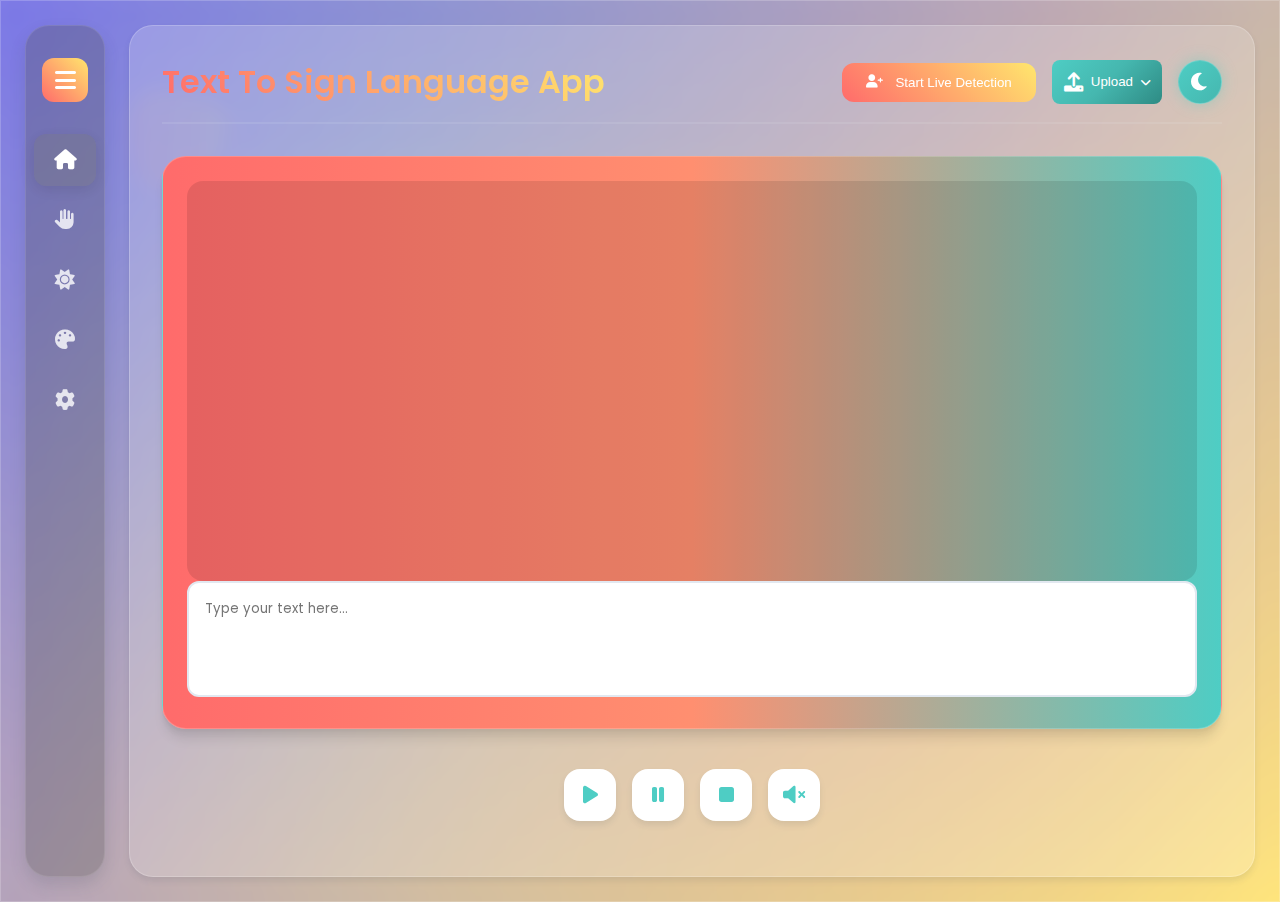
==== index.html @ d0c61759 "half done" ====
<!DOCTYPE html>
<html lang="en">
  <head>
    <meta charset="UTF-8" />
    <meta name="viewport" content="width=device-width, initial-scale=1.0" />
    <title>Text To Sign Language App</title>

    <!-- Fonts and Icons -->
    <link
      href="https://fonts.googleapis.com/css?family=Poppins:400,500,600&display=swap"
      rel="stylesheet"
    />
    <link
      rel="stylesheet"
      href="https://cdnjs.cloudflare.com/ajax/libs/font-awesome/6.0.0/css/all.min.css"
    />

    <!-- Custom CSS -->
    <link href="/css/main.css" rel="stylesheet" />

    <!-- Add this line -->
    <link rel="icon" href="data:," />
  </head>
  <body>
    <!-- Background Animations -->
    <div class="animated-background">
      <div class="floating-element shape-1"></div>
      <div class="floating-element shape-2"></div>
      <div class="floating-element shape-3"></div>
      <div class="floating-element shape-4"></div>
    </div>

    <!-- Main App Container -->
    <div class="app-container">
      <!-- Sidebar -->
      <aside class="sidebar collapsed">
        <div class="sidebar-logo">
          <i class="fas fa-bars"></i>
        </div>
        <ul class="sidebar-menu">
          <li class="sidebar-menu-item active">
            <i class="fas fa-home"></i>
            <span>Home</span>
          </li>
          <li class="sidebar-menu-item">
            <i class="fas fa-hand"></i>
            <span>Skin Detection</span>
          </li>
          <li class="sidebar-menu-item">
            <i class="fas fa-sun"></i>
            <span>Brightness Control</span>
          </li>
          <li class="sidebar-menu-item">
            <i class="fas fa-palette"></i>
            <span>Color Correction</span>
          </li>
          <li class="sidebar-menu-item settings-btn">
            <i class="fas fa-cog"></i>
            <span>Settings</span>
          </li>
        </ul>
      </aside>

      <!-- Main Content -->
      <main class="main-content">
        <header class="header">
          <h1 class="header-title">Text To Sign Language App</h1>
          <div class="upload-buttons">
            <button
              class="start-live-detection"
              id="start-live-detection"
              onclick="window.location.href='http://127.0.0.1:5000'"
            >
              <i class="fas fa-user-plus"></i>
              <span>Start Live Detection</span>
            </button>

            <div class="upload-dropdown">
              <button class="upload-btn">
                <i class="fas fa-upload"></i>
                Upload
                <i class="fas fa-chevron-down"></i>
              </button>
              <div class="upload-dropdown-content">
                <label class="upload-option" role="button">
                  <i class="fas fa-video"></i>
                  Upload Video
                  <input
                    type="file"
                    accept="video/*"
                    class="file-input"
                    id="videoInput"
                  />
                </label>
                <label class="upload-option" role="button">
                  <i class="fas fa-image"></i>
                  Upload Image
                  <input
                    type="file"
                    accept="image/*"
                    class="file-input"
                    id="imageInput"
                  />
                </label>
              </div>
            </div>

            <button class="theme-toggle" id="themeToggle">
              <i class="fas fa-moon"></i>
            </button>
          </div>
        </header>

        <div class="video-container">
          <div id="video-output"></div>
          <canvas id="inputVideo" style="display: none"></canvas>
          <canvas id="skinMask" style="display: none"></canvas>
          <textarea
            id="text-input"
            placeholder="Type your text here..."
            rows="4"
          ></textarea>
        </div>

        <div class="controls">
          <button
            class="control-btn"
            id="startBtn"
            onclick="toggleProcessing()"
            title="Start"
          >
            <i class="fas fa-play"></i>
          </button>
          <button class="control-btn" id="pauseBtn" title="Pause">
            <i class="fas fa-pause"></i>
          </button>
          <button class="control-btn" id="stopBtn" title="Stop">
            <i class="fas fa-stop"></i>
          </button>
          <button class="control-btn" id="muteBtn" title="Mute">
            <i class="fas fa-volume-mute"></i>
          </button>
        </div>
      </main>
    </div>

    <!-- Add this before the closing body tag -->
    <div id="settingsModal" class="modal">
      <div class="modal-content">
        <div class="modal-header">
          <h2>Settings</h2>
          <span class="close-modal">&times;</span>
        </div>
        <div class="modal-body">
          <div class="settings-group">
            <label for="skinDetectionModel">Skin Detection Model:</label>
            <select id="skinDetectionModel">
              <option value="rgb">RGB Model</option>
              <option value="hsv">HSV Model</option>
              <option value="ycbcr">YCbCr Model</option>
            </select>
          </div>
          <div class="settings-group">
            <label for="colorCorrectionModel">Color Correction Model:</label>
            <select id="colorCorrectionModel">
              <option value="stretch">Stretch</option>
              <option value="whitePatch">White Patch</option>
              <option value="grayWorld">Gray World</option>
              <option value="none">None</option>
            </select>
          </div>
        </div>
        <div class="modal-footer">
          <button id="saveSettings" class="save-btn">
            <i class="fas fa-save"></i>
            Save Settings
          </button>
        </div>
      </div>
    </div>
    <!-- Scripts -->
    <script
      async
      src="https://docs.opencv.org/4.8.0/opencv.js"
      onload="onOpenCvReady();"
      type="text/javascript"
    ></script>
    <script>
      function onOpenCvReady() {
        console.log("OpenCV.js is ready");
        window.cvLoaded = true;
      }
    </script>
    <script src="./js/util.js"></script>
    <script src="./js/main.js"></script>
    <script src="./js/SkinDetection.js"></script>
    <script src="./js/BrControl.js"></script>
    <script src="./js/BrCorrection.js"></script>
  </body>
</html>
---- css/main.css ----
/* Reset and base styles */
* {
  box-sizing: border-box;
  margin: 0;
  padding: 0;
}

:root {
  --primary-color: #ff6b6b; /* Coral Red */
  --secondary-color: #4ecdc4; /* Turquoise */
  --bg-color: #f7f7f7;
  --text-color: #2c3e50; /* Dark Blue */

  /* Light theme gradients */
  --gradient-1-light: linear-gradient(45deg, #ff6b6b, #ffe66d);
  --gradient-2-light: linear-gradient(135deg, #4ecdc4, #45b7af, #2e8b84);
  --gradient-3-light: linear-gradient(to right, #ff6b6b, #ff8f70, #4ecdc4);
  --gradient-4-light: linear-gradient(315deg, #45b7af, #4ecdc4);

  /* Dark theme gradients */
  --gradient-1-dark: linear-gradient(45deg, #2c3e50, #3498db);
  --gradient-2-dark: linear-gradient(135deg, #2c3e50, #34495e, #2c3e50);
  --gradient-3-dark: linear-gradient(to right, #2c3e50, #34495e, #3498db);
  --gradient-4-dark: linear-gradient(315deg, #2c3e50, #3498db);

  /* Default to light theme */
  --gradient-1: var(--gradient-1-light);
  --gradient-2: var(--gradient-2-light);
  --gradient-3: var(--gradient-3-light);
  --gradient-4: var(--gradient-4-light);

  /* New gradients inspired by Adobe color themes */
  --gradient-5: linear-gradient(45deg, #ff6b6b, #ff8e53, #ffb347); /* Sunset */
  --gradient-10: linear-gradient(to right, #2c3e50, #3498db); /* Ocean */

  /* Updated shadows */
  --shadow-1: 0 4px 6px rgba(44, 62, 80, 0.1);
  --shadow-2: 0 8px 16px rgba(44, 62, 80, 0.15);
  --shadow-glow: 0 0 15px rgba(78, 205, 196, 0.5);
}

body {
  font-family: "Poppins", sans-serif;
  font-size: 16px;
  line-height: 1.5;
  color: var(--text-color);
  background: linear-gradient(-45deg, #4ecdc4, #ff6b6b, #ffe66d, #6c5ce7);
  background-size: 300% 300%;
  animation: gradientBG 12s ease infinite;
  position: relative;
  overflow-x: hidden;
}

/* Add overlay pattern */
body::before {
  content: "";
  position: fixed;
  top: 0;
  left: 0;
  width: 100%;
  height: 100%;
  background: linear-gradient(rgba(255, 255, 255, 0.15) 2px, transparent 2px),
    linear-gradient(90deg, rgba(255, 255, 255, 0.15) 2px, transparent 2px);
  background-size: 30px 30px;
  animation: patternMove 15s linear infinite;
  pointer-events: none;
  z-index: 0;
}

/* Add floating particles */
body::after {
  content: "";
  position: fixed;
  top: 0;
  left: 0;
  width: 100%;
  height: 100%;
  background-image: radial-gradient(
      circle at 30% 20%,
      rgba(78, 205, 196, 0.2) 0%,
      rgba(78, 205, 196, 0) 60%
    ),
    radial-gradient(
      circle at 70% 60%,
      rgba(255, 107, 107, 0.2) 0%,
      rgba(255, 107, 107, 0) 60%
    ),
    radial-gradient(
      circle at 40% 80%,
      rgba(255, 230, 109, 0.2) 0%,
      rgba(255, 230, 109, 0) 60%
    );
  animation: floatingParticles 8s ease-in-out infinite;
  pointer-events: none;
  z-index: 0;
}

/* Main container */
.app-container {
  width: 100%;
  min-height: 100vh;
  background: rgba(255, 255, 255, 0.1);
  backdrop-filter: blur(10px);
  -webkit-backdrop-filter: blur(10px);
  border: 1px solid rgba(255, 255, 255, 0.2);
  box-shadow: 0 8px 32px 0 rgba(31, 38, 135, 0.37);
  z-index: 1;
  position: relative;
  display: grid;
  grid-template-columns: auto 1fr;
  gap: 1.5rem;
  padding: 1.5rem;
  transition: all 0.3s ease;
}

/* Add media queries for responsive design */
@media screen and (max-width: 1024px) {
  .app-container {
    grid-template-columns: 200px 1fr;
    padding: 1rem;
    gap: 1rem;
  }
}

@media screen and (max-width: 768px) {
  .app-container {
    grid-template-columns: 1fr;
    backdrop-filter: none;
    -webkit-backdrop-filter: none;
    background: rgba(255, 255, 255, 0.15);
  }

  .sidebar {
    position: fixed;
    left: -250px;
    top: 0;
    height: 100vh;
    z-index: 1000;
    transition: left 0.3s ease;
  }

  .sidebar.active {
    left: 0;
  }

  .main-content {
    backdrop-filter: none;
    -webkit-backdrop-filter: none;
    background: rgba(255, 255, 255, 0.15);
  }
}

/* Sidebar */
.sidebar {
  width: 250px;
  background: var(--gradient-2);
  backdrop-filter: blur(10px);
  -webkit-backdrop-filter: blur(10px);
  border: 1px solid rgba(255, 255, 255, 0.1);
  border-radius: 24px;
  padding: 2rem 1.5rem;
  box-shadow: var(--shadow-2);
  height: calc(100vh - 3rem);
  position: sticky;
  top: 1.5rem;
  transition: all 0.3s ease;
  color: #f8fafc;
}

.sidebar.collapsed {
  width: 80px;
  padding: 2rem 0.5rem;
}

.sidebar.collapsed .sidebar-menu-item span {
  display: none;
}

.sidebar.collapsed .sidebar-menu-item i {
  font-size: 1.25rem;
  margin: 0;
}

.sidebar.collapsed:hover {
  width: 250px;
  padding: 2rem 1.5rem;
}

.sidebar.collapsed:hover .sidebar-menu-item {
  justify-content: flex-start;
  padding: 1rem;
}

.sidebar.collapsed:hover .sidebar-menu-item span {
  display: inline;
}

.sidebar.collapsed:hover .sidebar-menu-item i {
  font-size: 1rem;
  margin-right: 0.75rem;
}

.sidebar-logo {
  width: 46px;
  height: 44px;
  background: var(--gradient-1);
  border-radius: 12px;
  margin: 0 auto 2rem auto;
  position: relative;
  overflow: hidden;
  display: flex;
  align-items: center;
  justify-content: center;
  cursor: pointer;
}

.sidebar-logo i {
  font-size: 1.5rem;
  color: white;
}

.sidebar-menu {
  list-style: none;
}

.sidebar-menu-item {
  padding: 1rem;
  margin-bottom: 0.5rem;
  border-radius: 12px;
  cursor: pointer;
  transition: all 0.3s ease;
  display: flex;
  align-items: center;
  gap: 0.75rem;
  color: rgba(255, 255, 255, 0.8);
}

.sidebar.collapsed .sidebar-menu-item {
  justify-content: center;
  padding: 1rem 0;
}

.sidebar.collapsed .sidebar-menu-item span {
  display: none;
}

.sidebar.collapsed .sidebar-menu-item i {
  font-size: 1.25rem;
  margin: 0;
}

.sidebar-menu-item:hover {
  background: rgba(255, 255, 255, 0.1);
  transform: translateX(5px);
  color: white;
}

.sidebar-menu-item.active {
  background: rgba(255, 255, 255, 0.15);
  color: white;
  box-shadow: 0 4px 15px rgba(0, 0, 0, 0.1);
  backdrop-filter: blur(10px);
}

.sidebar-menu-item i {
  font-size: 1.25rem;
}

/* Main content */
.main-content {
  transition: all 0.3s ease;
  width: 100%;
  flex: 1;
  padding: 2rem;
  background: rgba(255, 255, 255, 0.1);
  backdrop-filter: blur(10px);
  -webkit-backdrop-filter: blur(10px);
  border: 1px solid rgba(255, 255, 255, 0.2);
  border-radius: 24px;
  box-shadow: var(--shadow-1);
}

.header {
  display: flex;
  justify-content: space-between;
  align-items: center;
  margin-bottom: 2rem;
  padding-bottom: 1rem;
  border-bottom: 2px solid rgba(240, 242, 245, 0.1);
}

.header-title {
  font-size: 2rem;
  font-weight: 600;
  background: var(--gradient-1);
  background-clip: text;
  -webkit-text-fill-color: transparent;
}

.start-live-detection {
  display: flex;
  align-items: center;
  gap: 0.75rem;
  padding: 0.75rem 1.5rem;
  background: var(--gradient-1);
  border: none;
  border-radius: 12px;
  color: white;
  cursor: pointer;
  transition: var(--transition);
  font-weight: 500;
}

.start-live-detection:hover {
  transform: translateY(-2px);
  box-shadow: var(--shadow-2);
}

/* Video container */
.video-container {
  background: var(--gradient-3);
  color: white;
  border-radius: 24px;
  padding: 1.5rem;
  margin-bottom: 1.5rem;
  min-height: 400px;
  position: relative;
  box-shadow: 0 2.8px 2.2px rgba(0, 0, 0, 0.034),
    0 6.7px 5.3px rgba(0, 0, 0, 0.048), 0 12.5px 10px rgba(0, 0, 0, 0.06);
  border: 1px solid rgba(248, 250, 252, 0.1);
}

@media screen and (max-width: 480px) {
  .video-container {
    padding: 1rem;
    min-height: 300px;
  }

  .controls {
    gap: 0.5rem;
  }

  .control-btn {
    width: 44px;
    height: 44px;
  }
}

#video-output {
  width: 100%;
  height: 100%;
  display: flex;
  justify-content: center;
  align-items: center;
  background: rgba(0, 0, 0, 0.1);
  border-radius: 12px;
  overflow: hidden;
}

#video-output video,
#video-output img {
  max-width: 100%;
  max-height: 100%;
  object-fit: contain;
  border-radius: 16px;
}

#text-input {
  width: 100%;
  padding: 1rem;
  border: 2px solid #e2e8f0;
  border-radius: 12px;
  resize: none;
  font-family: inherit;
  transition: var(--transition);
}

#text-input:focus {
  outline: none;
  border-color: var(--primary-color);
  box-shadow: var(--shadow-1);
}

/* Controls */
.controls {
  display: flex;
  justify-content: center;
  gap: 1rem;
  padding: 1rem;
}

.control-btn {
  width: 52px;
  height: 52px;
  background: white;
  backdrop-filter: blur(10px);
  border: 1px solid rgba(255, 255, 255, 0.2);
  border-radius: 16px;
  cursor: pointer;
  transition: all 0.3s ease;
  box-shadow: var(--shadow-1);
  color: var(--secondary-color);
  position: relative;
  overflow: hidden;
  display: flex;
  align-items: center;
  justify-content: center;
}

/* Light mode button hover effects */
#startBtn:hover {
  background: var(--gradient-1-light);
  color: white;
  transform: translateY(-3px);
  box-shadow: 0 6px 15px rgba(255, 107, 107, 0.4);
}

#pauseBtn:hover {
  background: var(--gradient-2-light);
  color: white;
  transform: translateY(-3px);
  box-shadow: 0 6px 15px rgba(78, 205, 196, 0.4);
}

#stopBtn:hover {
  background: var(--gradient-3-light);
  color: white;
  transform: translateY(-3px);
  box-shadow: 0 6px 15px rgba(255, 143, 112, 0.4);
}

#muteBtn:hover {
  background: var(--gradient-4-light);
  color: white;
  transform: translateY(-3px);
  box-shadow: 0 6px 15px rgba(78, 205, 196, 0.4);
}

/* Dark mode button hover effects */
[data-theme="dark"] .control-btn {
  background: rgba(44, 62, 80, 0.8);
  color: #fff;
  border-color: rgba(52, 152, 219, 0.3);
}

[data-theme="dark"] #startBtn:hover {
  background: var(--gradient-1-dark);
  color: white;
  transform: translateY(-3px);
  box-shadow: 0 6px 15px rgba(52, 152, 219, 0.3);
}

[data-theme="dark"] #pauseBtn:hover {
  background: var(--gradient-2-dark);
  color: white;
  transform: translateY(-3px);
  box-shadow: 0 6px 15px rgba(52, 152, 219, 0.3);
}

[data-theme="dark"] #stopBtn:hover {
  background: var(--gradient-3-dark);
  color: white;
  transform: translateY(-3px);
  box-shadow: 0 6px 15px rgba(52, 152, 219, 0.3);
}

[data-theme="dark"] #muteBtn:hover {
  background: var(--gradient-4-dark);
  color: white;
  transform: translateY(-3px);
  box-shadow: 0 6px 15px rgba(52, 152, 219, 0.3);
}

/* Add shine effect on hover */
.control-btn::after {
  content: "";
  position: absolute;
  top: -50%;
  left: -50%;
  width: 200%;
  height: 200%;
  background: linear-gradient(
    transparent,
    rgba(255, 255, 255, 0.2),
    transparent
  );
  transform: rotate(45deg);
  transition: 0.3s;
  opacity: 0;
}

.control-btn:hover::after {
  opacity: 1;
  transform: rotate(45deg) translateY(100%);
}

/* Disabled state */
.control-btn:disabled {
  opacity: 0.5;
  cursor: not-allowed;
  transform: none !important;
  background: #ccc !important;
  box-shadow: none !important;
}

.control-btn i {
  font-size: 1.25rem;
}

/* Dark mode styles */
[data-theme="dark"] {
  --primary-color: #ff6b6b;
  --secondary-color: #4ecdc4;
  --bg-color: #1a1a1a;
  --text-color: #ffffff;

  /* Dark mode gradients */
  --gradient-1: var(--gradient-1-dark);
  --gradient-2: var(--gradient-2-dark);
  --gradient-3: var(--gradient-3-dark);
  --gradient-4: var(--gradient-4-dark);
  --gradient-5: linear-gradient(45deg, #cc4747, #ff6b6b, #ff8e53);
  --gradient-10: linear-gradient(to right, #1a252f, #2c3e50);

  /* Updated shadows */
  --shadow-1: 0 4px 6px rgba(0, 0, 0, 0.3);
  --shadow-2: 0 8px 16px rgba(0, 0, 0, 0.4);
  --shadow-glow: 0 0 15px rgba(52, 152, 219, 0.3);
}

[data-theme="dark"] .main-content,
[data-theme="dark"] .sidebar {
  background: #2d2d2d;
}

[data-theme="dark"] #video-output {
  background: rgba(0, 0, 0, 0.2);
}

[data-theme="dark"] #text-input {
  background: #1a1a1a;
  border-color: #3d3d3d;
  color: white;
}

/* Responsive design */
@media (max-width: 1024px) {
  .app-container {
    grid-template-columns: 200px 1fr;
  }
}

@media (max-width: 768px) {
  .app-container {
    grid-template-columns: 1fr;
  }

  .sidebar {
    display: none;
  }

  .header {
    flex-direction: column;
    gap: 1rem;
    text-align: center;
  }

  .controls {
    flex-wrap: wrap;
  }

  .upload-buttons {
    width: 100%;
    justify-content: center;
    flex-wrap: wrap;
  }
}

/* Animations */
@keyframes pulse {
  0% {
    transform: scale(1);
  }
  50% {
    transform: scale(1.05);
  }
  100% {
    transform: scale(1);
  }
}

.recording .control-btn#stopBtn {
  animation: pulse 2s infinite;
  background: var(--gradient-2);
  color: white;
}

/* Add these new styles after the invite-btn styles */

.theme-toggle {
  width: 44px;
  height: 44px;
  border-radius: 50%;
  border: none;
  background: var(--gradient-4);
  color: white;
  cursor: pointer;
  transition: var(--transition);
  display: flex;
  align-items: center;
  justify-content: center;
  font-size: 1.25rem;
  box-shadow: var(--shadow-1);
  box-shadow: 0 0 15px rgba(78, 205, 196, 0.4);
}

.theme-toggle:hover {
  transform: rotate(180deg) scale(1.1);
  box-shadow: 0 0 20px rgba(78, 205, 196, 0.6);
}

/* Add glass effect to the video container */
.video-container {
  backdrop-filter: blur(10px);
  -webkit-backdrop-filter: blur(10px);
  border: 1px solid rgba(255, 255, 255, 0.1);
}

/* Add gradient border to text input on focus */
#text-input:focus {
  border-image: var(--gradient-1);
  border-image-slice: 1;
}

/* Add glow effect to active control buttons */
.control-btn:active {
  box-shadow: 0 0 15px var(--primary-color);
}

/* Add smooth transition to dark mode */
.app-container,
.sidebar,
.main-content,
#video-output,
#text-input {
  transition: background-color 0.3s ease, color 0.3s ease,
    border-color 0.3s ease;
}

/* Add scrollbar styling */
::-webkit-scrollbar {
  width: 8px;
}

::-webkit-scrollbar-track {
  background: var(--bg-color);
  border-radius: 4px;
}

::-webkit-scrollbar-thumb {
  background: var(--gradient-1);
  border-radius: 4px;
}

::-webkit-scrollbar-thumb:hover {
  background: var(--gradient-4);
}

/* Add loading animation for video output */
@keyframes loading {
  0% {
    background-position: 0% 50%;
  }
  50% {
    background-position: 100% 50%;
  }
  100% {
    background-position: 0% 50%;
  }
}

#video-output.loading {
  background: linear-gradient(
    90deg,
    var(--bg-color) 25%,
    var(--primary-color) 50%,
    var(--bg-color) 75%
  );
  background-size: 200% 100%;
  animation: loading 2s infinite;
}

/* Add tooltip styles */
[title] {
  position: relative;
}

[title]:hover::after {
  content: attr(title);
  position: absolute;
  bottom: 100%;
  left: 50%;
  transform: translateX(-50%);
  padding: 0.5rem 1rem;
  background: var(--gradient-1);
  color: white;
  border-radius: 8px;
  font-size: 0.875rem;
  white-space: nowrap;
  opacity: 0;
  animation: fadeIn 0.3s ease forwards;
}

@keyframes fadeIn {
  to {
    opacity: 1;
    transform: translateX(-50%) translateY(-8px);
  }
}

/* Add focus styles for accessibility */
:focus-visible {
  outline: 2px solid var(--primary-color);
  outline-offset: 2px;
}

/* Add dark mode enhancements */
[data-theme="dark"] {
  --gradient-1: var(--gradient-1-dark);
  --gradient-2: var(--gradient-2-dark);
  --gradient-3: var(--gradient-3-dark);
  --gradient-4: var(--gradient-4-dark);
  --bg-color: #2c3e50;
  --text-color: #f7f7f7;
  --shadow-1: 0 4px 6px rgba(0, 0, 0, 0.3);
  --shadow-2: 0 8px 16px rgba(0, 0, 0, 0.4);
  --shadow-glow: 0 0 15px rgba(52, 152, 219, 0.3);
}

[data-theme="dark"] .sidebar-logo::after {
  background: linear-gradient(45deg, transparent, rgba(255, 255, 255, 0.1));
}

[data-theme="dark"] .theme-toggle {
  background: var(--gradient-4);
}

/* Add mobile menu button for responsive design */
.mobile-menu-btn {
  display: none;
  width: 44px;
  height: 44px;
  border-radius: 12px;
  border: none;
  background: var(--gradient-1);
  color: white;
  cursor: pointer;
  font-size: 1.25rem;
}

@media (max-width: 768px) {
  .mobile-menu-btn {
    display: flex;
    align-items: center;
    justify-content: center;
    position: fixed;
    bottom: 2rem;
    right: 2rem;
    z-index: 100;
    box-shadow: var(--shadow-2);
  }

  .mobile-menu-btn:hover {
    transform: scale(1.1);
  }
}

/* Update dark mode sidebar */
[data-theme="dark"] .sidebar {
  background: linear-gradient(135deg, #1a1f35 0%, #0f1322 100%);
}

[data-theme="dark"] .sidebar-menu-item:hover {
  background: rgba(255, 255, 255, 0.05);
}

[data-theme="dark"] .sidebar-menu-item.active {
  background: rgba(255, 255, 255, 0.1);
}

/* Add animated gradient border to active elements */
.sidebar-menu-item.active,
#text-input:focus,
.invite-btn:hover {
  position: relative;
}

.sidebar-menu-item.active::before,
#text-input:focus::before,
.invite-btn:hover::before {
  display: none;
}

/* Add glass morphism effect */
.video-container,
.control-btn,
.theme-toggle {
  backdrop-filter: blur(10px);
  -webkit-backdrop-filter: blur(10px);
  border: 1px solid rgba(255, 255, 255, 0.2);
}

/* Add hover animations */
.sidebar-menu-item:hover,
.control-btn:hover,
.theme-toggle:hover {
  transform: translateY(-3px) scale(1.05);
  box-shadow: var(--shadow-glow);
}

/* Add pulse animation to active elements */
@keyframes pulse {
  0% {
    box-shadow: 0 0 0 0 rgba(0, 198, 255, 0.4);
  }
  70% {
    box-shadow: 0 0 0 10px rgba(0, 198, 255, 0);
  }
  100% {
    box-shadow: 0 0 0 0 rgba(0, 198, 255, 0);
  }
}

.recording .control-btn#stopBtn,
.sidebar-menu-item.active {
  animation: pulse 2s infinite;
}

/* Add ripple effect for buttons */
@keyframes ripple {
  to {
    transform: scale(4);
    opacity: 0;
  }
}

.control-btn:active::after {
  content: "";
  position: absolute;
  top: 50%;
  left: 50%;
  width: 5px;
  height: 5px;
  background: rgba(255, 255, 255, 0.5);
  opacity: 1;
  border-radius: 100%;
  transform: scale(1);
  animation: ripple 0.6s linear;
}

/* Animations */
@keyframes gradientBG {
  0% {
    background-position: 0% 0%;
  }
  50% {
    background-position: 100% 100%;
  }
  100% {
    background-position: 0% 0%;
  }
}

@keyframes patternMove {
  0% {
    transform: translateX(0) translateY(0) rotate(0deg);
  }
  100% {
    transform: translateX(30px) translateY(30px) rotate(5deg);
  }
}

@keyframes floatingParticles {
  0%,
  100% {
    transform: translateY(0) scale(1) rotate(0deg);
  }
  50% {
    transform: translateY(-30px) scale(1.2) rotate(5deg);
  }
}

/* Update main content background for better contrast */
.main-content {
  background: rgba(255, 255, 255, 0.1);
  backdrop-filter: blur(10px);
  -webkit-backdrop-filter: blur(10px);
  border: 1px solid rgba(255, 255, 255, 0.2);
}

/* Update sidebar background */
.sidebar {
  background: rgba(0, 0, 0, 0.2);
  backdrop-filter: blur(10px);
  -webkit-backdrop-filter: blur(10px);
  border: 1px solid rgba(255, 255, 255, 0.1);
}

/* Dark mode adjustments */
[data-theme="dark"] body {
  background: linear-gradient(-45deg, #2e8b84, #cc4747, #b8a532, #4a3b8a);
  background-size: 300% 300%;
}

[data-theme="dark"] .app-container {
  background: rgba(0, 0, 0, 0.2);
}

[data-theme="dark"] .main-content {
  background: rgba(0, 0, 0, 0.3);
}

[data-theme="dark"] .sidebar {
  background: rgba(0, 0, 0, 0.4);
}

/* Add new animation for sidebar pattern */
@keyframes patternShift {
  0% {
    background-position: 0 0, 10px 10px;
  }
  100% {
    background-position: 20px 20px, 30px 30px;
  }
}

/* Add styles for the upload buttons container */
.upload-buttons {
  display: flex;
  align-items: center;
  gap: 1rem;
  justify-content: flex-end;
}

/* Style for the upload button */
.upload-btn {
  display: flex;
  align-items: center;
  gap: 0.75rem;
  padding: 0.75rem 1.5rem;
  background: var(--gradient-3);
  border: none;
  border-radius: 12px;
  color: white;
  cursor: pointer;
  transition: var(--transition);
  font-weight: 500;
  white-space: nowrap;
}

.upload-btn:hover {
  transform: translateY(-2px);
  box-shadow: var(--shadow-2);
}

/* Remove old dropdown styles */
.upload-dropdown,
.upload-dropdown-content,
.upload-option {
  display: block;
}

/* Style for the upload dropdown */
.upload-dropdown {
  position: relative;
  display: inline-block;
}

.upload-btn {
  display: flex;
  align-items: center;
  gap: 0.75rem;
  padding: 0.75rem 1.5rem;
  background: var(--gradient-3);
  border: none;
  border-radius: 12px;
  color: white;
  cursor: pointer;
  transition: var(--transition);
  font-weight: 500;
  white-space: nowrap;
}

.upload-btn i:last-child {
  font-size: 0.8em;
  transition: transform 0.3s ease;
}

.upload-dropdown:hover .upload-btn i:last-child {
  transform: rotate(180deg);
}

.upload-dropdown-content {
  position: absolute;
  top: 100%;
  right: 0;
  margin-top: 0.5rem;
  background: rgba(255, 255, 255, 0.1);
  backdrop-filter: blur(10px);
  -webkit-backdrop-filter: blur(10px);
  border: 1px solid rgba(255, 255, 255, 0.2);
  border-radius: 12px;
  overflow: hidden;
  min-width: 200px;
  box-shadow: var(--shadow-2);
  opacity: 0;
  visibility: hidden;
  transform: translateY(-10px);
  transition: all 0.3s ease;
  z-index: 100;
}

.upload-dropdown:hover .upload-dropdown-content {
  opacity: 1;
  visibility: visible;
  transform: translateY(0);
}

.upload-option {
  display: flex;
  align-items: center;
  gap: 0.75rem;
  width: 100%;
  padding: 0.75rem 1rem;
  border: none;
  background: transparent;
  color: var(--text-color);
  cursor: pointer;
  transition: var(--transition);
  text-align: left;
  font-size: 0.95rem;
}

.upload-option:hover {
  background: var(--gradient-3);
  color: white;
}

/* Dark mode adjustments */
[data-theme="dark"] .upload-dropdown-content {
  background: rgba(0, 0, 0, 0.2);
}

[data-theme="dark"] .upload-option {
  color: white;
}

/* Responsive adjustments */
@media (max-width: 768px) {
  .upload-dropdown-content {
    position: fixed;
    top: auto;
    bottom: 100%;
    left: 50%;
    transform: translateX(-50%) translateY(-10px);
    margin-bottom: 0.5rem;
  }

  .upload-dropdown:hover .upload-dropdown-content {
    transform: translateX(-50%) translateY(0);
  }
}

/* Update upload buttons container */
.upload-buttons {
  display: flex;
  align-items: center;
  gap: 1rem;
  justify-content: flex-end;
}

/* Update upload button style to match invite button */
.upload-btn {
  display: flex;
  align-items: center;
  gap: 0.75rem;
  padding: 0.75rem 1.5rem;
  background: var(
    --gradient-3
  ); /* Using a different gradient to distinguish it */
  border: none;
  border-radius: 12px;
  color: white;
  cursor: pointer;
  transition: var(--transition);
  font-weight: 500;
}

.upload-btn:hover {
  transform: translateY(-2px);
  box-shadow: var(--shadow-2);
}

/* Ensure dropdown appears in the right place */
.upload-dropdown {
  position: relative;
  display: inline-block;
}

.upload-dropdown-content {
  right: 0; /* Align dropdown to the right */
  min-width: 180px; /* Slightly wider for better text fit */
}

/* Add styles for split view */
.split-container {
  display: grid;
  grid-template-columns: 1fr 1fr;
  gap: 1rem;
  width: 100%;
  height: 100%;
  min-height: 480px;
}

@media screen and (max-width: 640px) {
  .split-container {
    grid-template-columns: 1fr;
    grid-template-rows: 1fr 1fr;
  }
}

.video-view {
  position: relative;
  border-radius: 16px;
  overflow: hidden;
  background: rgba(0, 0, 0, 0.1);
  padding: 1rem;
  height: 100%;
  display: flex;
  flex-direction: column;
  align-items: center;
}

.video-label {
  position: absolute;
  top: 1rem;
  left: 1rem;
  background: rgba(0, 0, 0, 0.5);
  color: white;
  padding: 0.5rem 1rem;
  border-radius: 8px;
  font-size: 0.875rem;
  z-index: 1;
}

#inputVideo,
#skinMask {
  width: 100%;
  height: calc(100% - 2rem);
  object-fit: contain;
  border-radius: 12px;
  display: none; /* Hidden by default */
}

#video-output {
  min-height: 400px;
}

/* Style for processed video */
.processed-video {
  filter: contrast(1.2) saturate(1.2) brightness(1.1);
  transition: filter 0.3s ease;
}

/* Ensure video container can handle split view */
#video-output {
  position: relative;
}

#video-output > div {
  position: relative;
}

/* Add these styles for background animations */
.animated-background {
  position: fixed;
  top: 0;
  left: 0;
  width: 100%;
  height: 100%;
  z-index: -1;
  overflow: hidden;
}

.floating-element {
  position: absolute;
  opacity: 0.1;
  pointer-events: none;
}

/* Floating shapes */
.shape-1 {
  width: 100px;
  height: 100px;
  background: var(--gradient-1);
  border-radius: 30% 70% 70% 30% / 30% 30% 70% 70%;
  top: 10%;
  left: 10%;
  animation: float1 15s ease-in-out infinite;
}

.shape-2 {
  width: 150px;
  height: 150px;
  background: var(--gradient-2);
  border-radius: 50%;
  top: 60%;
  right: 15%;
  animation: float2 20s ease-in-out infinite;
}

.shape-3 {
  width: 80px;
  height: 80px;
  background: var(--gradient-3);
  border-radius: 63% 37% 54% 46% / 55% 48% 52% 45%;
  bottom: 20%;
  left: 20%;
  animation: float3 18s ease-in-out infinite;
}

/* Floating images */
.bg-image {
  width: 120px;
  height: 120px;
  object-fit: contain;
  opacity: 0.08;
  filter: grayscale(100%);
}

.image-1 {
  top: 30%;
  right: 25%;
  animation: float4 25s ease-in-out infinite;
}

.image-2 {
  bottom: 15%;
  right: 40%;
  animation: float5 22s ease-in-out infinite;
}

/* Animations */
@keyframes float1 {
  0%,
  100% {
    transform: translate(0, 0) rotate(0deg);
  }
  50% {
    transform: translate(100px, 50px) rotate(180deg);
  }
}

@keyframes float2 {
  0%,
  100% {
    transform: translate(0, 0) rotate(0deg) scale(1);
  }
  50% {
    transform: translate(-50px, -80px) rotate(-180deg) scale(1.2);
  }
}

@keyframes float3 {
  0%,
  100% {
    transform: translate(0, 0) rotate(0deg);
  }
  50% {
    transform: translate(80px, -40px) rotate(120deg);
  }
}

@keyframes float4 {
  0%,
  100% {
    transform: translate(0, 0) rotate(0deg) scale(1);
  }
  50% {
    transform: translate(-120px, 60px) rotate(-45deg) scale(1.1);
  }
}

@keyframes float5 {
  0%,
  100% {
    transform: translate(0, 0) rotate(0deg) scale(0.9);
  }
  50% {
    transform: translate(100px, -100px) rotate(45deg) scale(1);
  }
}

/* Update the background animation for dark mode */
[data-theme="dark"] .shape-1 {
  background: var(--gradient-1-dark);
  opacity: 0.15;
}

[data-theme="dark"] .shape-2 {
  background: var(--gradient-2-dark);
  opacity: 0.15;
}

[data-theme="dark"] .shape-3 {
  background: var(--gradient-3-dark);
  opacity: 0.15;
}

/* Update video container gradient for dark mode */
[data-theme="dark"] .video-container {
  background: var(--gradient-3-dark);
  border: 1px solid rgba(52, 152, 219, 0.2);
}

/* Update upload button gradient for dark mode */
[data-theme="dark"] .upload-btn {
  background: var(--gradient-3-dark);
}

/* Update invite button gradient for dark mode */
[data-theme="dark"] .invite-btn {
  background: var(--gradient-1-dark);
}

/* Update sidebar gradient for dark mode */
[data-theme="dark"] .sidebar {
  background: var(--gradient-2-dark);
}

/* Update header title gradient for dark mode */
[data-theme="dark"] .header-title {
  background: var(--gradient-1-dark);
  background-clip: text;
  -webkit-text-fill-color: transparent;
}
/* Update floating elements for dark mode */
[data-theme="dark"] .floating-element {
  opacity: 0.15;
}

/* Update background animation for dark mode */
[data-theme="dark"] body {
  background: linear-gradient(-45deg, #2c3e50, #34495e, #3498db, #2980b9);
  background-size: 300% 300%;
}

/* Add new shape animations */
.shape-4 {
  width: 120px;
  height: 120px;
  background: var(--gradient-4);
  border-radius: 41% 59% 47% 53% / 44% 57% 43% 56%;
  top: 40%;
  left: 40%;
  animation: float6 16s ease-in-out infinite;
}

@keyframes float6 {
  0%,
  100% {
    transform: translate(0, 0) rotate(0deg) scale(1);
  }
  50% {
    transform: translate(-60px, 60px) rotate(90deg) scale(1.1);
  }
}

/* Enhanced dark mode transitions */
[data-theme="dark"] {
  --gradient-1: var(--gradient-1-dark);
  --gradient-2: var(--gradient-2-dark);
  --gradient-3: var(--gradient-3-dark);
  --gradient-4: var(--gradient-4-dark);

  /* Update shadows for dark mode */
  --shadow-1: 0 4px 6px rgba(0, 0, 0, 0.3);
  --shadow-2: 0 8px 16px rgba(0, 0, 0, 0.4);
  --shadow-glow: 0 0 15px rgba(52, 152, 219, 0.3);
}

/* Improved animations for dark mode */
[data-theme="dark"] .shape-1,
[data-theme="dark"] .shape-2,
[data-theme="dark"] .shape-3,
[data-theme="dark"] .shape-4 {
  opacity: 0.15;
  filter: brightness(1.2);
}

[data-theme="dark"] .bg-image {
  opacity: 0.12;
  filter: grayscale(100%) brightness(1.5);
}

/* Add smooth transitions for theme changes */
.app-container,
.sidebar,
.main-content,
.video-container,
.upload-btn,
.invite-btn,
.floating-element,
.shape-1,
.shape-2,
.shape-3,
.shape-4 {
  transition: all 0.3s ease-in-out;
}

/* Hide file inputs but keep them accessible */
.file-input {
  position: absolute;
  width: 1px;
  height: 1px;
  padding: 0;
  margin: -1px;
  overflow: hidden;
  clip: rect(0, 0, 0, 0);
  border: 0;
}

.hidden {
  display: none;
}

#videoContainer,
#maskContainer {
  position: absolute;
  width: 100%;
  height: 100%;
  top: 0;
  left: 0;
  display: flex;
  flex-direction: column;
  align-items: center;
  background: rgba(0, 0, 0, 0.1);
  border-radius: 16px;
}

#videoContainer canvas,
#maskContainer canvas {
  max-width: 100%;
  height: auto;
  border-radius: 8px;
  margin-top: 10px;
}

#videoContainer h3,
#maskContainer h3 {
  color: var(--text-color);
  margin: 10px 0;
}

/* Update split view for better responsiveness */
.split-container {
  display: grid;
  grid-template-columns: 1fr 1fr;
  gap: 1rem;
  width: 100%;
  height: 100%;
  min-height: 480px;
}

@media screen and (max-width: 640px) {
  .split-container {
    grid-template-columns: 1fr;
    grid-template-rows: 1fr 1fr;
  }
}

/* Upload options styles */
.upload-options {
  display: flex;
  gap: 1rem;
  margin-bottom: 1rem;
}

.upload-option {
  flex: 1;
}

.upload-btn {
  width: 100%;
  padding: 0.75rem;
  border: none;
  border-radius: 8px;
  background: var(--gradient-2);
  color: #fff;
  cursor: pointer;
  display: flex;
  align-items: center;
  justify-content: center;
  gap: 0.5rem;
  transition: transform 0.2s;
}

.upload-btn:hover {
  transform: translateY(-2px);
}

.upload-btn i {
  font-size: 1.2rem;
}

/* Media display styles */
#video-output {
  width: 100%;
  height: 100%;
  display: flex;
  justify-content: center;
  align-items: center;
  background: rgba(0, 0, 0, 0.1);
  border-radius: 12px;
  overflow: hidden;
}

.error-message {
  color: var(--text-color);
  text-align: center;
  padding: 1rem;
  background: rgba(255, 0, 0, 0.1);
  border-radius: 8px;
}

video,
img {
  max-width: 100%;
  max-height: 100%;
  object-fit: contain;
}

/* Brightness Controls Styles */
.brightness-controls {
  background: rgba(255, 255, 255, 0.1);
  backdrop-filter: blur(10px);
  -webkit-backdrop-filter: blur(10px);
  border: 1px solid rgba(255, 255, 255, 0.2);
  border-radius: 12px;
  padding: 1.5rem;
  margin-bottom: 1rem;
  display: none;
}

.control-group {
  margin-bottom: 1rem;
}

.control-group:last-child {
  margin-bottom: 0;
}

.control-group label {
  display: block;
  margin-bottom: 0.5rem;
  color: var(--text-color);
}

.control-group input[type="range"] {
  width: 100%;
  height: 6px;
  background: var(--gradient-3);
  border-radius: 3px;
  outline: none;
  appearance: none;
}

.control-group input[type="range"]::-webkit-slider-thumb {
  -webkit-appearance: none;
  width: 18px;
  height: 18px;
  background: white;
  border-radius: 50%;
  cursor: pointer;
  box-shadow: var(--shadow-1);
  transition: all 0.3s ease;
}

.control-group input[type="range"]::-webkit-slider-thumb:hover {
  transform: scale(1.1);
  box-shadow: var(--shadow-2);
}

/* Dark mode adjustments */
[data-theme="dark"] .brightness-controls {
  background: rgba(0, 0, 0, 0.2);
}

[data-theme="dark"] .control-group label {
  color: white;
}

#video-output {
  transition: all 0.3s ease;
  display: flex;
  justify-content: center;
  align-items: center;
}

#video-output canvas {
  transition: all 0.3s ease;
}

/* Add specific styles for brightness control mode */
#video-output.brightness-mode {
  width: 320px;
  height: 240px;
  min-height: unset;
  margin: 0 auto;
}

/* Enhanced Modal Styles */
.modal {
  display: none;
  position: fixed;
  z-index: 1000;
  left: 0;
  top: 0;
  width: 100%;
  height: 100%;
  background-color: rgba(0, 0, 0, 0.5);
  backdrop-filter: blur(5px);
}

.modal-content {
  background: var(--gradient-3);
  margin: 10% auto;
  padding: 25px;
  border: 1px solid rgba(255, 255, 255, 0.2);
  border-radius: 16px;
  width: 90%;
  max-width: 500px;
  box-shadow: var(--shadow-2);
  transform: translateY(20px);
  animation: modalSlideIn 0.3s ease forwards;
}

@keyframes modalSlideIn {
  to {
    transform: translateY(0);
  }
}

.modal-header {
  display: flex;
  justify-content: space-between;
  align-items: center;
  margin-bottom: 25px;
  padding-bottom: 15px;
  border-bottom: 1px solid rgba(255, 255, 255, 0.1);
}

.modal-header h2 {
  margin: 0;
  color: white;
  font-size: 1.5rem;
  font-weight: 600;
}

.close-modal {
  color: white;
  font-size: 28px;
  font-weight: bold;
  cursor: pointer;
  transition: all 0.3s ease;
}

.close-modal:hover {
  color: var(--accent-color);
  transform: rotate(90deg);
}

.settings-group {
  margin-bottom: 25px;
}

.settings-group label {
  display: block;
  margin-bottom: 10px;
  color: white;
  font-size: 0.95rem;
}

.settings-group select {
  width: 100%;
  padding: 12px;
  border-radius: 12px;
  border: 1px solid rgba(255, 255, 255, 0.2);
  background: rgba(255, 255, 255, 0.1);
  color: rgb(0, 0, 0);
  font-size: 1rem;
  cursor: pointer;
  transition: all 0.3s ease;
}

.settings-group select:hover {
  background: rgba(255, 255, 255, 0.15);
}

.settings-group select:focus {
  outline: none;
  border-color: var(--accent-color);
  box-shadow: 0 0 0 2px rgba(var(--accent-color-rgb), 0.2);
}

.modal-footer {
  margin-top: 30px;
  display: flex;
  justify-content: flex-end;
}

.save-btn {
  display: flex;
  align-items: center;
  gap: 8px;
  padding: 12px 24px;
  background: var(--gradient-1);
  border: none;
  border-radius: 12px;
  color: white;
  font-size: 1rem;
  font-weight: 500;
  cursor: pointer;
  transition: all 0.3s ease;
}

.save-btn:hover {
  transform: translateY(-2px);
  box-shadow: var(--shadow-2);
}

.save-btn i {
  font-size: 1.1rem;
}

/* Dark mode adjustments */
[data-theme="dark"] .modal-content {
  background: var(--gradient-3-dark);
}

/* Notification styles */
.notification {
  position: fixed;
  bottom: 20px;
  right: 20px;
  background: var(--gradient-1);
  color: white;
  padding: 12px 24px;
  border-radius: 12px;
  display: flex;
  align-items: center;
  gap: 8px;
  box-shadow: var(--shadow-2);
  animation: slideIn 0.3s ease, fadeOut 0.3s ease 2.7s;
  z-index: 1001;
}

.notification i {
  font-size: 1.2rem;
}

@keyframes slideIn {
  from {
    transform: translateX(100%);
    opacity: 0;
  }
  to {
    transform: translateX(0);
    opacity: 1;
  }
}

@keyframes fadeOut {
  to {
    opacity: 0;
  }
}

.split-container {
  display: grid;
  grid-template-columns: 1fr 1fr;
  gap: 1rem;
  width: 100%;
  height: 100%;
  min-height: 480px;
}

.video-view {
  position: relative;
  background: rgba(0, 0, 0, 0.1);
  border-radius: 16px;
  padding: 1rem;
  display: flex;
  flex-direction: column;
  align-items: center;
}

.video-view canvas {
  width: 100%;
  height: 100%;
  object-fit: contain;
  border-radius: 12px;
}

.video-label {
  position: absolute;
  top: 1rem;
  left: 1rem;
  background: rgba(0, 0, 0, 0.5);
  color: white;
  padding: 0.5rem 1rem;
  border-radius: 8px;
  font-size: 0.875rem;
  z-index: 1;
}
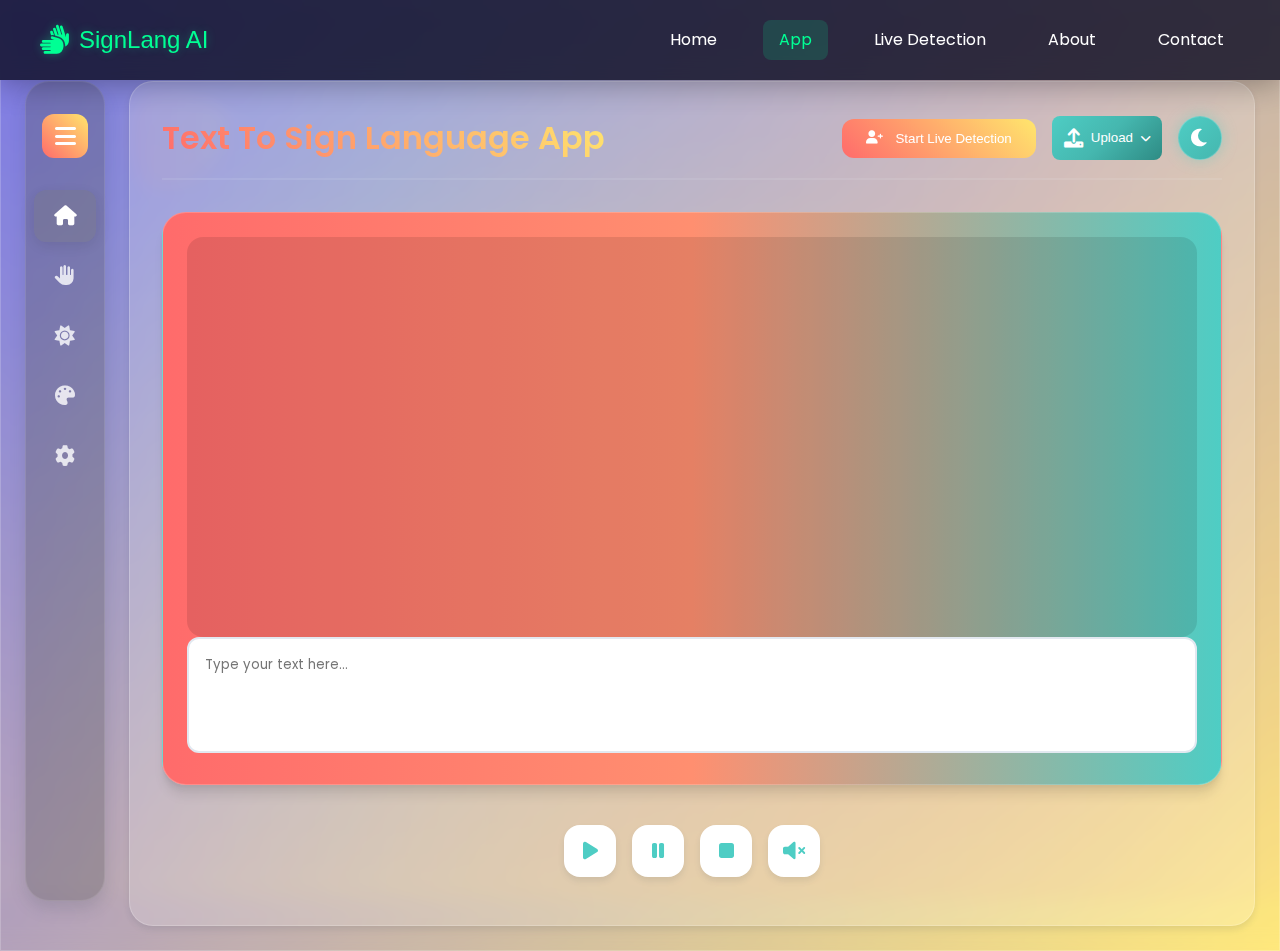
==== commit 36c428fa: "Without Routing" ====
--- a/index.html
+++ b/index.html
@@ -17,11 +17,123 @@
 
     <!-- Custom CSS -->
     <link href="/css/main.css" rel="stylesheet" />
+    <style>
+      /* Navbar Styles */
+      .navbar {
+        position: fixed;
+        top: 0;
+        left: 0;
+        right: 0;
+        padding: 20px 40px;
+        background: rgba(10, 10, 31, 0.8);
+        backdrop-filter: blur(10px);
+        display: flex;
+        justify-content: space-between;
+        align-items: center;
+        z-index: 9999;
+        box-shadow: 0 4px 30px rgba(0, 0, 0, 0.3);
+      }
+
+      .logo {
+        font-family: "Orbitron", sans-serif;
+        font-size: 1.5rem;
+        color: #00ff94;
+        text-decoration: none;
+        text-shadow: 0 0 10px rgba(0, 255, 148, 0.3);
+        display: flex;
+        align-items: center;
+        gap: 10px;
+      }
+
+      .logo i {
+        font-size: 1.8rem;
+      }
+
+      .nav-links {
+        display: flex;
+        gap: 30px;
+        position: relative;
+      }
+
+      .nav-links a {
+        color: #fff;
+        text-decoration: none;
+        font-size: 1rem;
+        transition: all 0.3s ease;
+        padding: 8px 16px;
+        border-radius: 8px;
+        position: relative;
+        overflow: hidden;
+      }
+
+      .nav-links a::before {
+        content: "";
+        position: absolute;
+        bottom: 0;
+        left: 50%;
+        transform: translateX(-50%);
+        width: 0;
+        height: 2px;
+        background: #00ff94;
+        transition: width 0.3s ease;
+      }
+
+      .nav-links a:hover::before {
+        width: 80%;
+      }
+
+      .nav-links a:hover {
+        color: #00ff94;
+        background: rgba(0, 255, 148, 0.1);
+      }
+
+      .nav-links a.active {
+        background: rgba(0, 255, 148, 0.15);
+        color: #00ff94;
+      }
+
+      /* Main Content Adjustments */
+      .app-container {
+        padding-top: 80px; /* Add padding to account for fixed navbar */
+        position: relative;
+        z-index: 1;
+      }
+
+      .sidebar {
+        top: 80px; /* Adjust sidebar position to account for navbar */
+        height: calc(100vh - 80px);
+      }
+
+      .main-content {
+        position: relative;
+        z-index: 1;
+      }
+
+      /* Adjust background z-index */
+      .animated-background {
+        z-index: 0;
+      }
+    </style>
 
     <!-- Add this line -->
     <link rel="icon" href="data:," />
   </head>
   <body>
+    <!-- Navigation -->
+    <nav class="navbar">
+      <a href="home.html" class="logo">
+        <i class="fas fa-sign-language"></i>
+        SignLang AI
+      </a>
+      <div class="nav-links">
+        <a href="home.html">Home</a>
+        <a href="index.html" class="active">App</a>
+        <a href="http://127.0.0.1:5000">Live Detection</a>
+        <a href="about.html">About</a>
+        <a href="contact.html">Contact</a>
+      </div>
+    </nav>
+
     <!-- Background Animations -->
     <div class="animated-background">
       <div class="floating-element shape-1"></div>
@@ -42,7 +154,7 @@
             <i class="fas fa-home"></i>
             <span>Home</span>
           </li>
-          <li class="sidebar-menu-item">
+          <li class="sidebar-menu-item" id="SkinDetection">
             <i class="fas fa-hand"></i>
             <span>Skin Detection</span>
           </li>
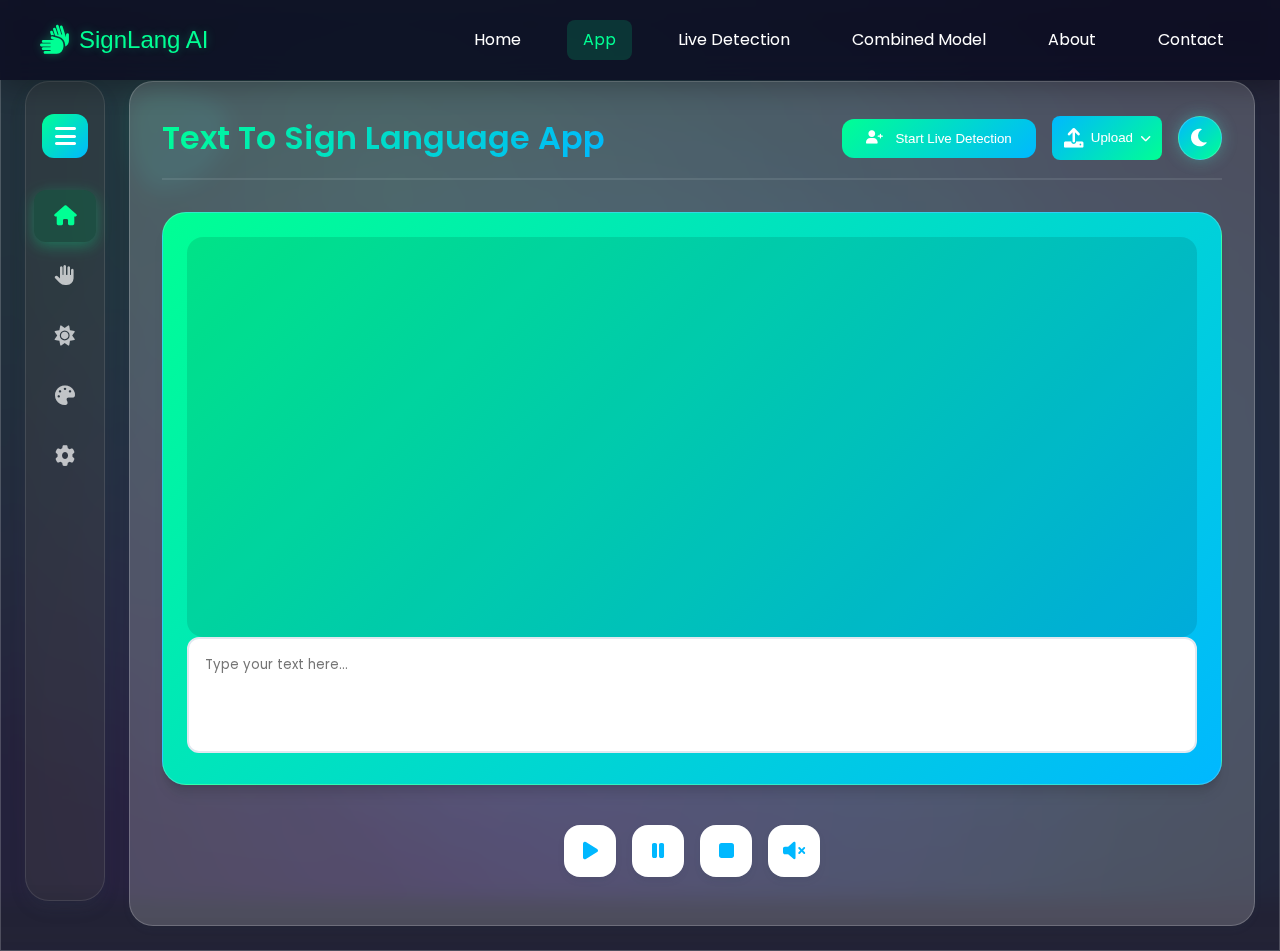
==== commit 5a98f3cd: "SkinWithColor" ====
--- a/index.html
+++ b/index.html
@@ -129,6 +129,7 @@
         <a href="home.html">Home</a>
         <a href="index.html" class="active">App</a>
         <a href="http://127.0.0.1:5000">Live Detection</a>
+        <a href="http://127.0.0.1:5500">Combined Model</a>
         <a href="about.html">About</a>
         <a href="contact.html">Contact</a>
       </div>
@@ -194,26 +195,30 @@
                 <i class="fas fa-chevron-down"></i>
               </button>
               <div class="upload-dropdown-content">
-                <label class="upload-option" role="button">
-                  <i class="fas fa-video"></i>
-                  Upload Video
+                <div class="upload-option">
+                  <label for="videoInput">
+                    <i class="fas fa-video"></i>
+                    Upload Video
+                  </label>
                   <input
                     type="file"
                     accept="video/*"
                     class="file-input"
                     id="videoInput"
                   />
-                </label>
-                <label class="upload-option" role="button">
-                  <i class="fas fa-image"></i>
-                  Upload Image
+                </div>
+                <div class="upload-option">
+                  <label for="imageInput">
+                    <i class="fas fa-image"></i>
+                    Upload Image
+                  </label>
                   <input
                     type="file"
                     accept="image/*"
                     class="file-input"
                     id="imageInput"
                   />
-                </label>
+                </div>
               </div>
             </div>
 
--- a/css/main.css
+++ b/css/main.css
@@ -6,32 +6,21 @@
 }
 
 :root {
-  --primary-color: #ff6b6b; /* Coral Red */
-  --secondary-color: #4ecdc4; /* Turquoise */
-  --bg-color: #f7f7f7;
-  --text-color: #2c3e50; /* Dark Blue */
+  --primary-color: #00ff94;
+  --secondary-color: #00b8ff;
+  --text-color: #fff;
+  --hover-color: rgba(0, 255, 148, 0.15);
+  --border-color: rgba(255, 255, 255, 0.1);
 
   /* Light theme gradients */
-  --gradient-1-light: linear-gradient(45deg, #ff6b6b, #ffe66d);
-  --gradient-2-light: linear-gradient(135deg, #4ecdc4, #45b7af, #2e8b84);
-  --gradient-3-light: linear-gradient(to right, #ff6b6b, #ff8f70, #4ecdc4);
-  --gradient-4-light: linear-gradient(315deg, #45b7af, #4ecdc4);
-
-  /* Dark theme gradients */
-  --gradient-1-dark: linear-gradient(45deg, #2c3e50, #3498db);
-  --gradient-2-dark: linear-gradient(135deg, #2c3e50, #34495e, #2c3e50);
-  --gradient-3-dark: linear-gradient(to right, #2c3e50, #34495e, #3498db);
-  --gradient-4-dark: linear-gradient(315deg, #2c3e50, #3498db);
-
-  /* Default to light theme */
-  --gradient-1: var(--gradient-1-light);
-  --gradient-2: var(--gradient-2-light);
-  --gradient-3: var(--gradient-3-light);
-  --gradient-4: var(--gradient-4-light);
+  --gradient-1: linear-gradient(135deg, #00ff94, #00b8ff);
+  --gradient-2: linear-gradient(135deg, #00b8ff, #00ff94);
+  --gradient-3: linear-gradient(135deg, #00ff94, #00b8ff);
+  --gradient-4: linear-gradient(315deg, #00ff94, #00b8ff);
 
   /* New gradients inspired by Adobe color themes */
-  --gradient-5: linear-gradient(45deg, #ff6b6b, #ff8e53, #ffb347); /* Sunset */
-  --gradient-10: linear-gradient(to right, #2c3e50, #3498db); /* Ocean */
+  --gradient-5: linear-gradient(45deg, #00ff94, #00b8ff, #00ff94);
+  --gradient-10: linear-gradient(to right, #00b8ff, #00ff94);
 
   /* Updated shadows */
   --shadow-1: 0 4px 6px rgba(44, 62, 80, 0.1);
@@ -44,14 +33,12 @@
   font-size: 16px;
   line-height: 1.5;
   color: var(--text-color);
-  background: linear-gradient(-45deg, #4ecdc4, #ff6b6b, #ffe66d, #6c5ce7);
-  background-size: 300% 300%;
-  animation: gradientBG 12s ease infinite;
+  background: #0a0a1f;
   position: relative;
   overflow-x: hidden;
 }
 
-/* Add overlay pattern */
+/* Update overlay pattern */
 body::before {
   content: "";
   position: fixed;
@@ -59,15 +46,15 @@
   left: 0;
   width: 100%;
   height: 100%;
-  background: linear-gradient(rgba(255, 255, 255, 0.15) 2px, transparent 2px),
-    linear-gradient(90deg, rgba(255, 255, 255, 0.15) 2px, transparent 2px);
-  background-size: 30px 30px;
+  background: linear-gradient(rgba(0, 255, 148, 0.05) 1px, transparent 1px),
+    linear-gradient(90deg, rgba(0, 184, 255, 0.05) 1px, transparent 1px);
+  background-size: 50px 50px;
   animation: patternMove 15s linear infinite;
   pointer-events: none;
   z-index: 0;
 }
 
-/* Add floating particles */
+/* Update floating particles */
 body::after {
   content: "";
   position: fixed;
@@ -77,18 +64,18 @@
   height: 100%;
   background-image: radial-gradient(
       circle at 30% 20%,
-      rgba(78, 205, 196, 0.2) 0%,
-      rgba(78, 205, 196, 0) 60%
+      rgba(0, 255, 148, 0.15) 0%,
+      rgba(0, 255, 148, 0) 60%
     ),
     radial-gradient(
       circle at 70% 60%,
-      rgba(255, 107, 107, 0.2) 0%,
-      rgba(255, 107, 107, 0) 60%
+      rgba(0, 184, 255, 0.15) 0%,
+      rgba(0, 184, 255, 0) 60%
     ),
     radial-gradient(
       circle at 40% 80%,
-      rgba(255, 230, 109, 0.2) 0%,
-      rgba(255, 230, 109, 0) 60%
+      rgba(119, 0, 255, 0.15) 0%,
+      rgba(119, 0, 255, 0) 60%
     );
   animation: floatingParticles 8s ease-in-out infinite;
   pointer-events: none;
@@ -232,7 +219,7 @@
   display: flex;
   align-items: center;
   gap: 0.75rem;
-  color: rgba(255, 255, 255, 0.8);
+  color: rgba(255, 255, 255, 0.7);
 }
 
 .sidebar.collapsed .sidebar-menu-item {
@@ -250,15 +237,14 @@
 }
 
 .sidebar-menu-item:hover {
-  background: rgba(255, 255, 255, 0.1);
-  transform: translateX(5px);
-  color: white;
+  background: var(--hover-color);
+  color: #00ff94;
 }
 
 .sidebar-menu-item.active {
-  background: rgba(255, 255, 255, 0.15);
-  color: white;
-  box-shadow: 0 4px 15px rgba(0, 0, 0, 0.1);
+  background: var(--hover-color);
+  color: #00ff94;
+  box-shadow: 0 4px 15px rgba(0, 255, 148, 0.3);
   backdrop-filter: blur(10px);
 }
 
@@ -313,7 +299,7 @@
 
 .start-live-detection:hover {
   transform: translateY(-2px);
-  box-shadow: var(--shadow-2);
+  box-shadow: 0 4px 15px rgba(0, 255, 148, 0.3);
 }
 
 /* Video container */
@@ -873,20 +859,20 @@
 
 @keyframes patternMove {
   0% {
-    transform: translateX(0) translateY(0) rotate(0deg);
+    transform: translateX(0) translateY(0);
   }
   100% {
-    transform: translateX(30px) translateY(30px) rotate(5deg);
+    transform: translateX(-50px) translateY(-50px);
   }
 }
 
 @keyframes floatingParticles {
   0%,
   100% {
-    transform: translateY(0) scale(1) rotate(0deg);
+    transform: translateY(0) scale(1);
   }
   50% {
-    transform: translateY(-30px) scale(1.2) rotate(5deg);
+    transform: translateY(-20px) scale(1.1);
   }
 }
 
@@ -1005,10 +991,10 @@
   top: 100%;
   right: 0;
   margin-top: 0.5rem;
-  background: rgba(255, 255, 255, 0.1);
+  background: rgba(255, 255, 255, 0.05);
   backdrop-filter: blur(10px);
   -webkit-backdrop-filter: blur(10px);
-  border: 1px solid rgba(255, 255, 255, 0.2);
+  border: 1px solid var(--border-color);
   border-radius: 12px;
   overflow: hidden;
   min-width: 200px;
@@ -1034,16 +1020,20 @@
   padding: 0.75rem 1rem;
   border: none;
   background: transparent;
-  color: var(--text-color);
+  color: #fff;
   cursor: pointer;
   transition: var(--transition);
   text-align: left;
   font-size: 0.95rem;
 }
 
+.file-input {
+  display: none;
+}
+
 .upload-option:hover {
-  background: var(--gradient-3);
-  color: white;
+  background: var(--hover-color);
+  color: #00ff94;
 }
 
 /* Dark mode adjustments */
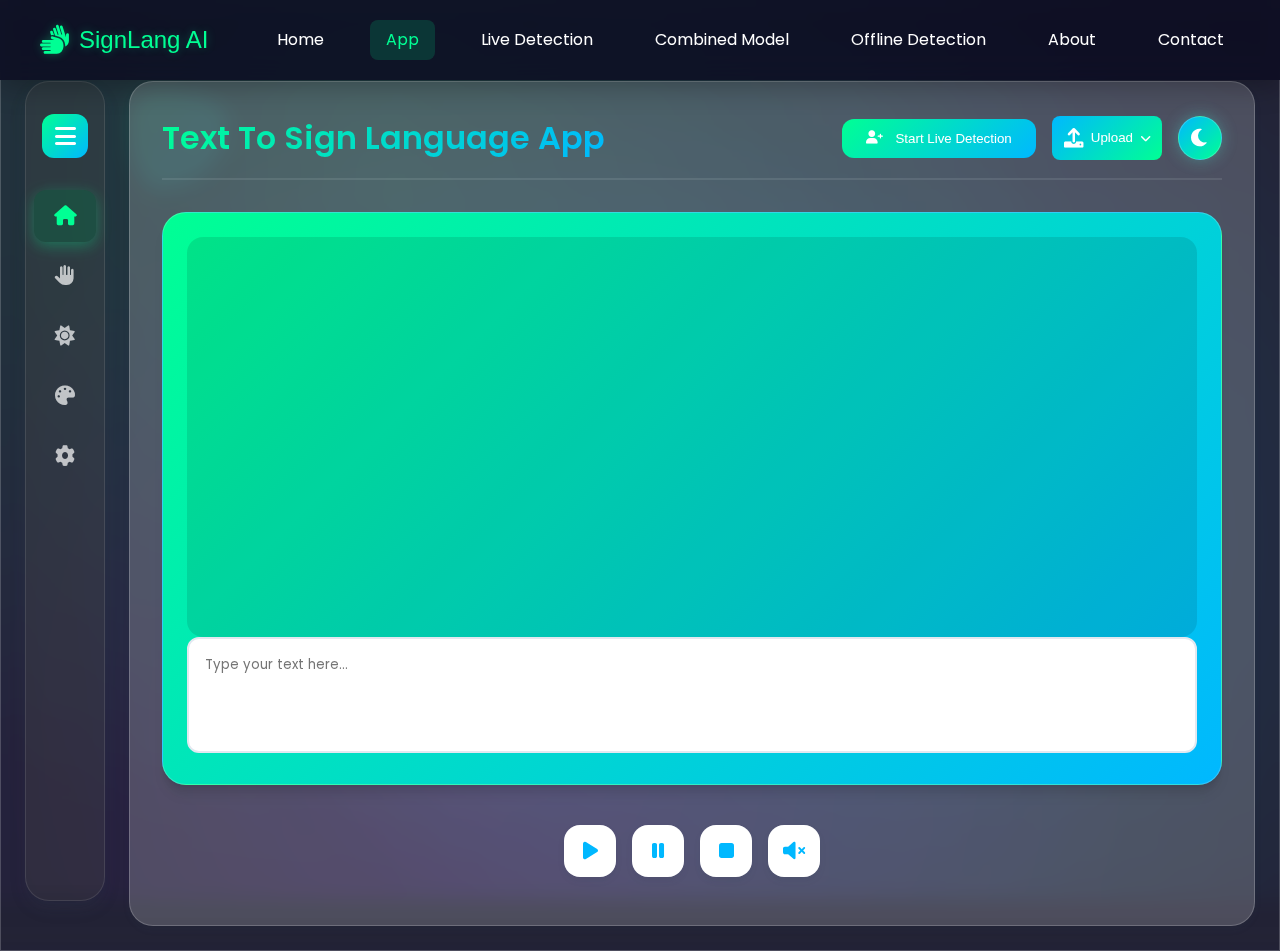
==== commit c5cb2eb0: "WithOfflineDetection" ====
--- a/index.html
+++ b/index.html
@@ -128,8 +128,9 @@
       <div class="nav-links">
         <a href="home.html">Home</a>
         <a href="index.html" class="active">App</a>
-        <a href="http://127.0.0.1:5000">Live Detection</a>
-        <a href="http://127.0.0.1:5500">Combined Model</a>
+        <a href="http://127.0.0.1:5502/live-detection">Live Detection</a>
+        <a href="http://127.0.0.1:5500/SkinWithColor.html">Combined Model</a>
+        <a href="http://127.0.0.1:5000">Offline Detection</a>
         <a href="about.html">About</a>
         <a href="contact.html">Contact</a>
       </div>
